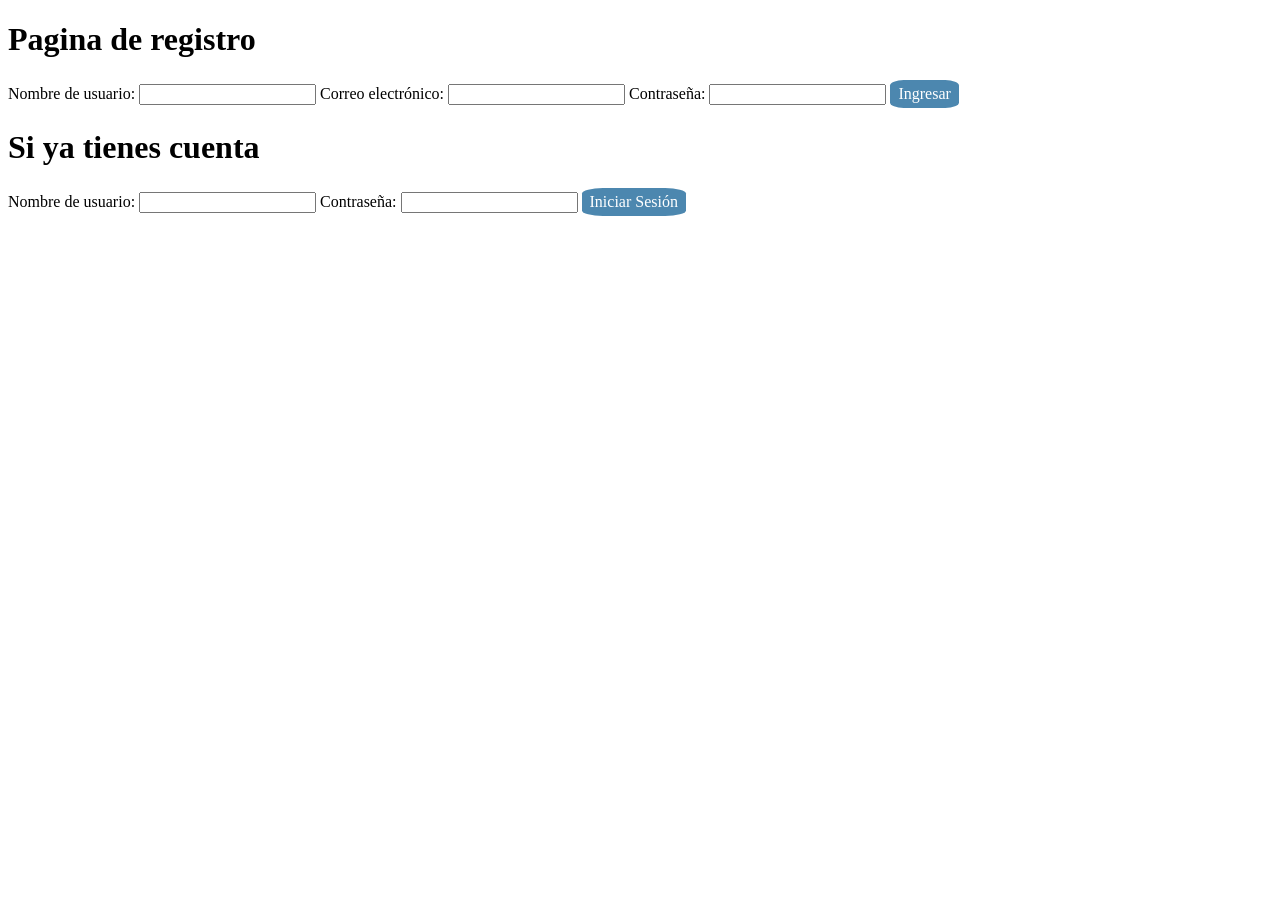
==== login.html @ 42456f33 "se hace la estructura para la app wed" ====
<!DOCTYPE html>
<html lang="es">
<head>
    <meta charset="UTF-8">
    <meta name="viewport" content="width=device-width, initial-scale=1.0">
    <title>Pagina de registro</title>
    <link rel="stylesheet" href="css/login.css">
</head>
<body>
    <h1>Pagina de registro</h1>
    <form>
        <label for="username">Nombre de usuario:</label>
        <input type="text" id="username" name="username" required>
        <label for="email">Correo electrónico:</label>
        <input type="email" id="email" name="email" required>
        <label for="password">Contraseña:</label>
        <input type="password" id="password" name="password" required>
        <a class="btn" href="index.html">Ingresar</a>
    </form>
    <form>
        <h1>Si ya tienes cuenta</h1>
        <label for="login-username">Nombre de usuario:</label>
        <input type="text" id="login-username" name="login-username" required>
        <label for="login-password">Contraseña:</label>
        <input type="password" id="login-password" name="login-password" required>
        <a class="btn" href="index.html">Iniciar Sesión</a>
    </form>
</body>
</html>
---- css/login.css ----
.btn{
    background-color: #4c87af; /* Green */
    border: none;
    color: white;
    padding: 5px 8px;
    text-align: center;
    text-decoration: none;
    display: inline-block;
    font-size: 16px;
    border-radius: 20%;
}
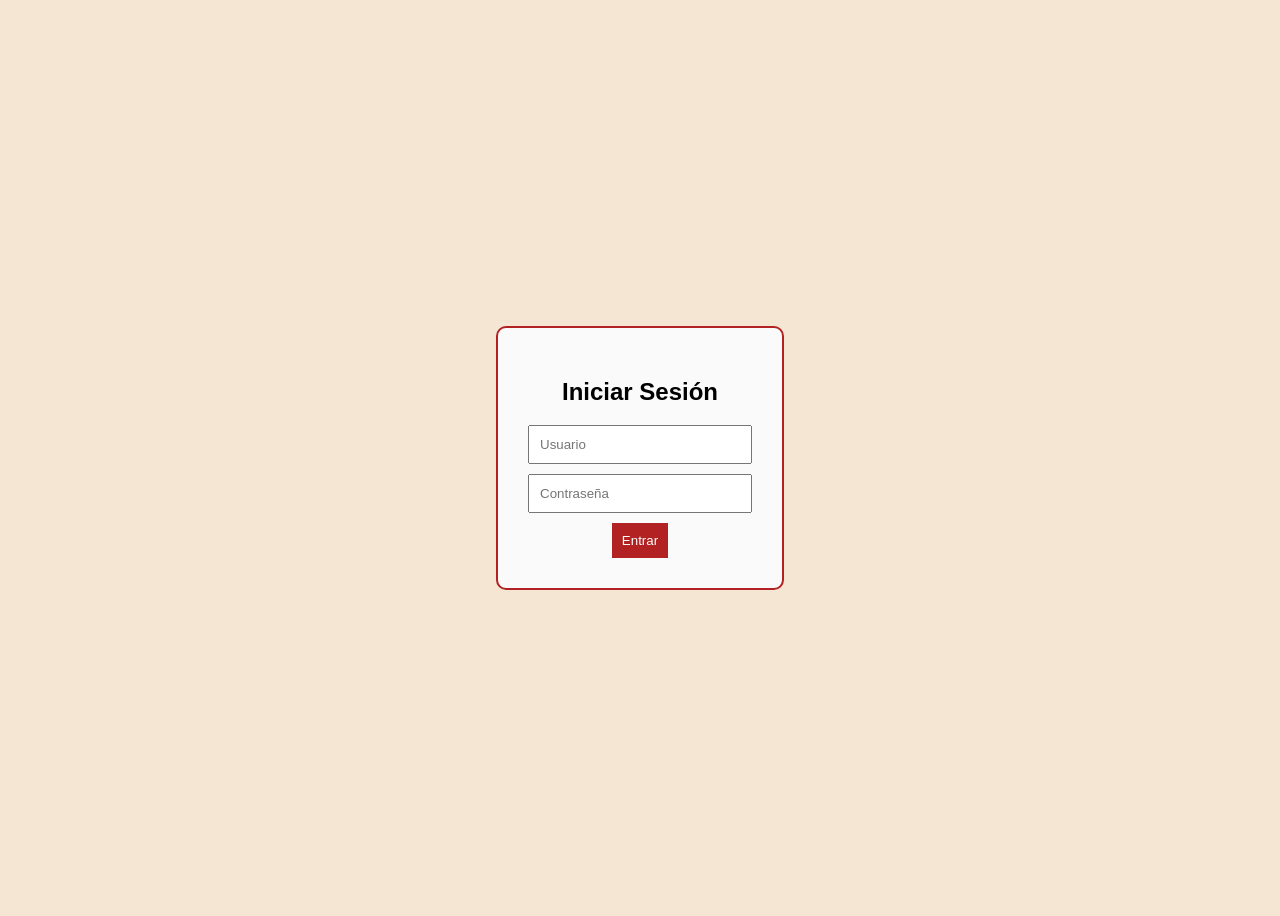
==== commit 3d06848f: "actualizacion y comienzo del proyecto" ====
--- a/login.html
+++ b/login.html
@@ -2,28 +2,23 @@
 <html lang="es">
 <head>
     <meta charset="UTF-8">
-    <meta name="viewport" content="width=device-width, initial-scale=1.0">
-    <title>Pagina de registro</title>
+    <title>Login</title>
+
     <link rel="stylesheet" href="css/login.css">
 </head>
 <body>
-    <h1>Pagina de registro</h1>
-    <form>
-        <label for="username">Nombre de usuario:</label>
-        <input type="text" id="username" name="username" required>
-        <label for="email">Correo electrónico:</label>
-        <input type="email" id="email" name="email" required>
-        <label for="password">Contraseña:</label>
-        <input type="password" id="password" name="password" required>
-        <a class="btn" href="index.html">Ingresar</a>
-    </form>
-    <form>
-        <h1>Si ya tienes cuenta</h1>
-        <label for="login-username">Nombre de usuario:</label>
-        <input type="text" id="login-username" name="login-username" required>
-        <label for="login-password">Contraseña:</label>
-        <input type="password" id="login-password" name="login-password" required>
-        <a class="btn" href="index.html">Iniciar Sesión</a>
-    </form>
+
+    <div class="login-box">
+        <h2>Iniciar Sesión</h2>
+
+        <form onsubmit="return login()">
+            <input type="text" id="user" placeholder="Usuario" required>
+            <input type="password" id="pass" placeholder="Contraseña" required>
+
+            <button type="submit">Entrar</button>
+        </form>
+    </div>
+
+    <script src="js/login.js"></script>
 </body>
 </html>
--- a/css/login.css
+++ b/css/login.css
@@ -1,11 +1,31 @@
-.btn{
-    background-color: #4c87af; /* Green */
+body {
+    background-color: #F5E6D3;
+    font-family: Arial;
+    display: flex;
+    justify-content: center;
+    align-items: center;
+    height: 100vh;
+}
+
+.login-box {
+    background: #FAFAFA;
+    padding: 30px;
+    border: 2px solid #B22222;
+    border-radius: 10px;
+    text-align: center;
+}
+
+input {
+    display: block;
+    margin: 10px auto;
+    padding: 10px;
+    width: 200px;
+}
+
+button {
+    background-color: #B22222;
+    color: white;
     border: none;
-    color: white;
-    padding: 5px 8px;
-    text-align: center;
-    text-decoration: none;
-    display: inline-block;
-    font-size: 16px;
-    border-radius: 20%;
+    padding: 10px;
+    cursor: pointer;
 }
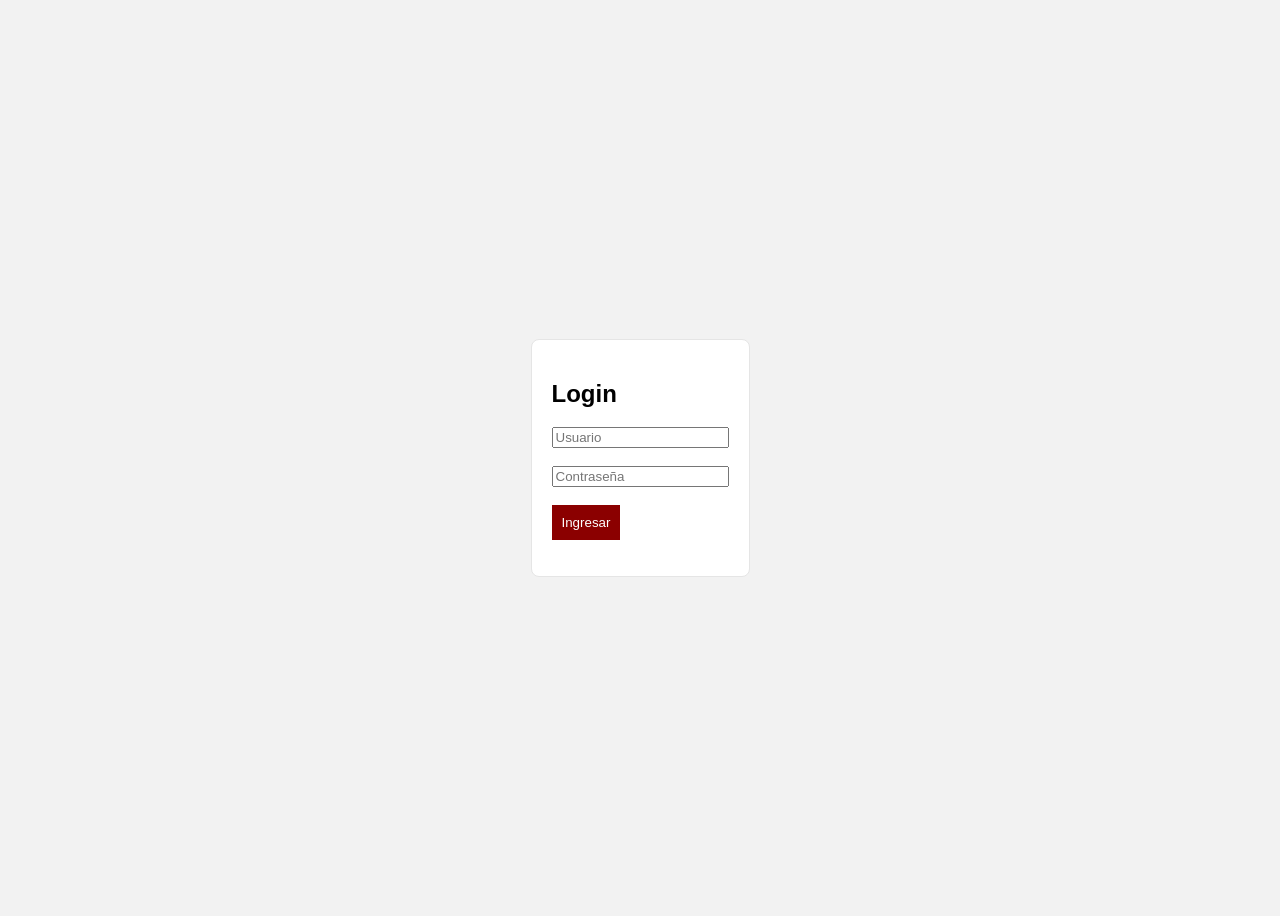
==== commit 5708003f: "implementacion de nuevo diseño" ====
--- a/login.html
+++ b/login.html
@@ -1,24 +1,18 @@
 <!DOCTYPE html>
 <html lang="es">
 <head>
-    <meta charset="UTF-8">
-    <title>Login</title>
-
-    <link rel="stylesheet" href="css/login.css">
+  <link rel="stylesheet" href="css/login.css">
 </head>
 <body>
 
-    <div class="login-box">
-        <h2>Iniciar Sesión</h2>
+<form id="loginForm">
+  <h2>Login</h2>
+  <input type="text" id="user" placeholder="Usuario"><br><br>
+  <input type="password" id="pass" placeholder="Contraseña"><br><br>
+  <button type="submit">Ingresar</button>
+  <p id="error"></p>
+</form>
 
-        <form onsubmit="return login()">
-            <input type="text" id="user" placeholder="Usuario" required>
-            <input type="password" id="pass" placeholder="Contraseña" required>
-
-            <button type="submit">Entrar</button>
-        </form>
-    </div>
-
-    <script src="js/login.js"></script>
+<script src="js/login.js"></script>
 </body>
 </html>
--- a/css/login.css
+++ b/css/login.css
@@ -1,31 +1,36 @@
-body {
-    background-color: #F5E6D3;
-    font-family: Arial;
-    display: flex;
-    justify-content: center;
-    align-items: center;
-    height: 100vh;
+:root {
+  --color-primary: #8B0000;
+  --color-primary-light: #A61C1C;
+  --color-dark: #1C1C1C;
+  --color-white: #FFFFFF;
+  --color-light: #F2F2F2;
+  --color-light-alt: #E5E5E5;
 }
 
-.login-box {
-    background: #FAFAFA;
-    padding: 30px;
-    border: 2px solid #B22222;
-    border-radius: 10px;
-    text-align: center;
+body {
+  font-family: Arial;
+  display: flex;
+  justify-content: center;
+  align-items: center;
+  height: 100vh;
+  background: var(--color-light);
 }
 
-input {
-    display: block;
-    margin: 10px auto;
-    padding: 10px;
-    width: 200px;
+form {
+  border: 1px solid var(--color-light-alt);
+  padding: 20px;
+  background: var(--color-white);
+  border-radius: 8px;
 }
 
 button {
-    background-color: #B22222;
-    color: white;
-    border: none;
-    padding: 10px;
-    cursor: pointer;
+  background: var(--color-primary);
+  color: var(--color-white);
+  border: none;
+  padding: 10px;
+  cursor: pointer;
+}
+
+button:hover {
+  background: var(--color-primary-light);
 }
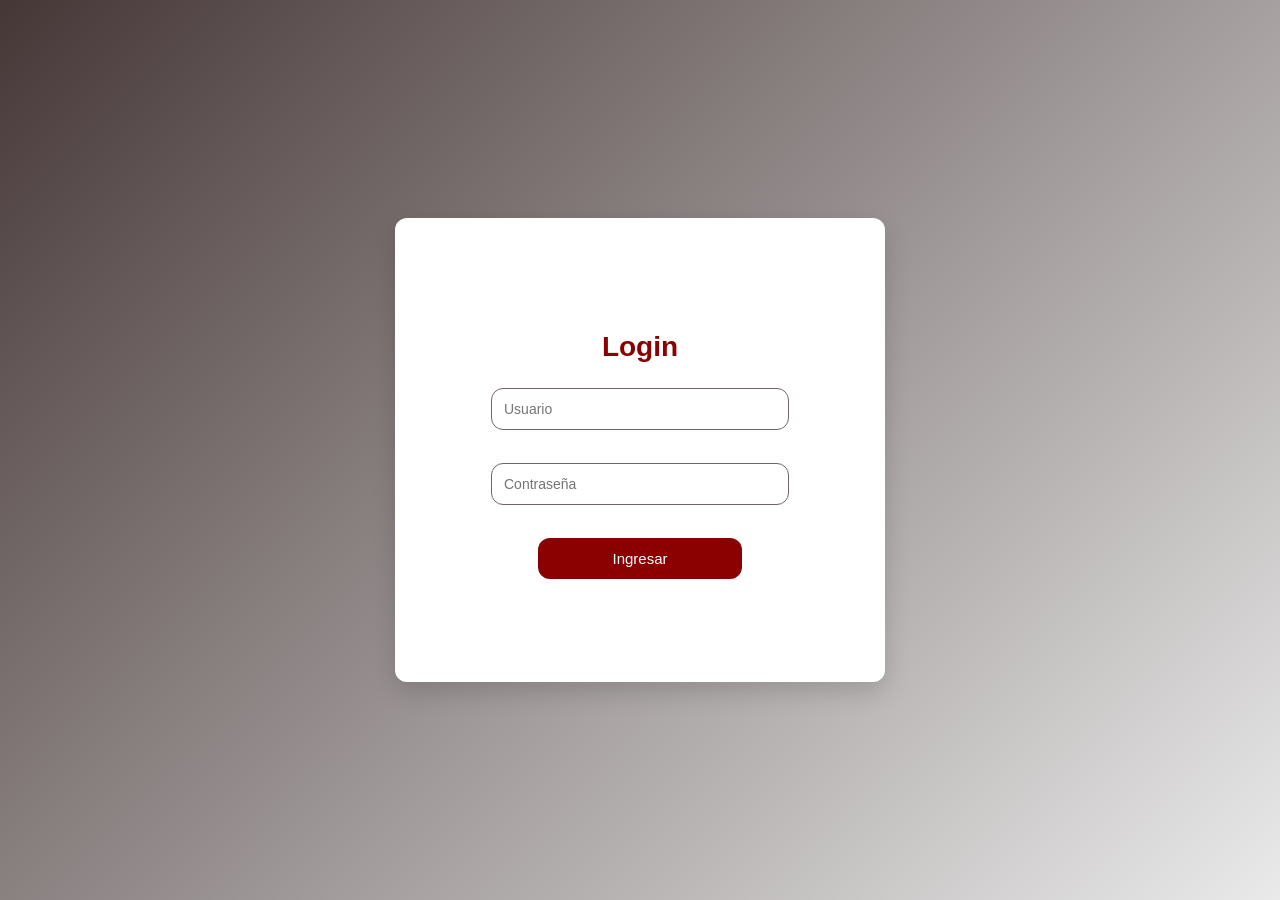
==== commit a5954208: "se corriguen errores finales y se crea documentacion" ====
--- a/login.html
+++ b/login.html
@@ -1,7 +1,9 @@
 <!DOCTYPE html>
 <html lang="es">
 <head>
-  <link rel="stylesheet" href="css/login.css">
+   <meta name="viewport" content="width=device-width, initial-scale=1.0">
+    <title>Login-SalMendra</title>
+  <link rel="stylesheet" href="./css/login.css">
 </head>
 <body>
 
@@ -13,6 +15,7 @@
   <p id="error"></p>
 </form>
 
+<div id="footer"></div>
 <script src="js/login.js"></script>
 </body>
 </html>
--- a/css/login.css
+++ b/css/login.css
@@ -1,36 +1,94 @@
+/* VARIABLES */
 :root {
   --color-primary: #8B0000;
-  --color-primary-light: #A61C1C;
-  --color-dark: #1C1C1C;
-  --color-white: #FFFFFF;
-  --color-light: #F2F2F2;
-  --color-light-alt: #E5E5E5;
+  --color-secondary: #ff6600;
+  --color-bg: #463737;
+  --color-card: #ffffff;
+  --color-text: #333333;
+  --color-border: #756464;
+  --color-error: #cc0000;
+
+  --radius: 12px;
+  --shadow: 0 10px 25px rgba(0,0,0,0.15);
 }
 
+/* RESET */
 body {
-  font-family: Arial;
+  margin: 0;
+  height: 100vh;
+  background: linear-gradient(135deg, var(--color-bg), #eaeaea);
   display: flex;
   justify-content: center;
   align-items: center;
-  height: 100vh;
-  background: var(--color-light);
+  font-family: Arial, sans-serif;
 }
 
-form {
-  border: 1px solid var(--color-light-alt);
-  padding: 20px;
-  background: var(--color-white);
-  border-radius: 8px;
+/* FORMULARIO */
+#loginForm {
+  background: var(--color-card);
+  padding: 90px 75px;
+  border-radius: var(--radius);
+  box-shadow: var(--shadow);
+  width: 340px;
+  text-align: center;
+  transition: 0.3s;
 }
 
-button {
-  background: var(--color-primary);
-  color: var(--color-white);
-  border: none;
-  padding: 10px;
-  cursor: pointer;
+/* HOVER SUAVE */
+#loginForm:hover {
+  transform: scale(1.02);
 }
 
-button:hover {
-  background: var(--color-primary-light);
+/* TÍTULO */
+#loginForm h2 {
+  margin-bottom: 25px;
+  color: var(--color-primary);
+  font-size: 28px;
+}
+
+/* INPUTS */
+#loginForm input {
+  width: 80%;
+  padding: 12px;
+  margin-bottom: 15px;
+  border-radius: var(--radius);
+  border: 1px solid var(--color-border);
+  font-size: 14px;
+  transition: 0.2s;
+}
+
+/* FOCUS */
+#loginForm input:focus {
+  outline: none;
+  border-color: var(--color-primary);
+  box-shadow: 0 0 6px rgba(139, 0, 0, 0.3);
+}
+
+/* BOTÓN */
+#loginForm button {
+  width: 60%;
+  padding: 12px;
+  background: var(--color-primary);
+  color: var(--color-card);
+  border: none;
+  border-radius: var(--radius);
+  font-size: 15px;
+  cursor: pointer;
+  transition: 0.3s;
+}
+
+
+
+/* ERROR */
+#error {
+  margin-top: 10px;
+  color: var(--color-error);
+  font-size: 13px;
+}
+
+/* FOOTER (para que no se desordene) */
+#footer {
+  position: absolute;
+  bottom: 0;
+  width: 100%;
 }
